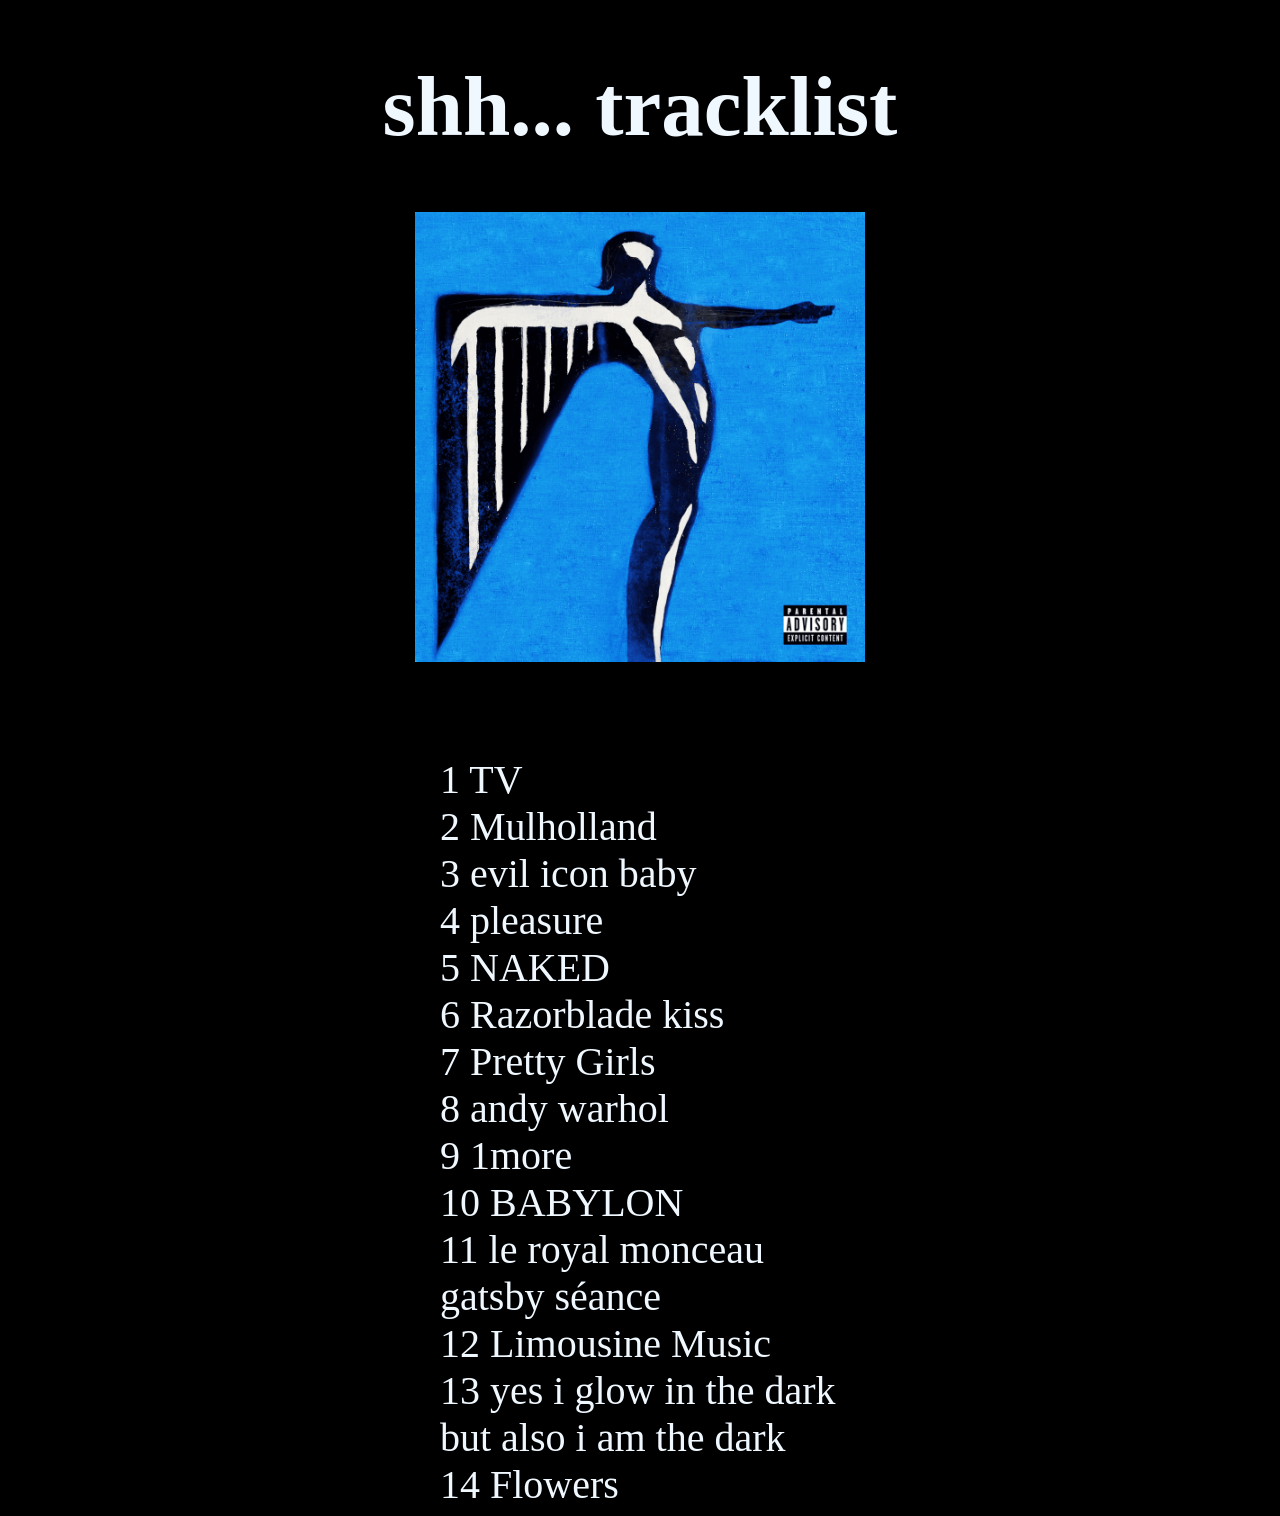
==== index.html @ 1313305a "Add files via upload" ====
<!DOCTYPE html>
<html lang="en">
<head>
    <a href="http://shh...tracklist"></a>
<link rel="stylesheet" href="style.css">
    <title>shh...</title>
</head>
<body>
    <h1>shh... tracklist
    </h1>
    <img src="shh.png" alt="shh" width="300"> 
    
  <p>
    <br><br>
1 TV <br>

2 Mulholland <br> 

3 evil icon baby <br>

4 pleasure <br>
 
5 NAKED <br>

6 Razorblade kiss <br> 

7 Pretty Girls <br>

8 andy warhol <br>

9 1more <br>

10 BABYLON <br>

11 le royal monceau gatsby séance <br>

12 Limousine Music <br>

13 yes i glow in the dark but also i am the dark  <br>

14 Flowers <br>
</p>
</body>
</html>
---- style.css ----
h1{
    font-size: 85px;
    color: aliceblue;
    text-align: center;
}
body{
    background-color: black;
    
}
img{
    width: 450px;
    height: 450px;
    display: block;
    margin: 0 auto;
}
p{  
    width: 400px;
    font-size: 40px;
    color: aliceblue;
     margin: 0 auto;
}
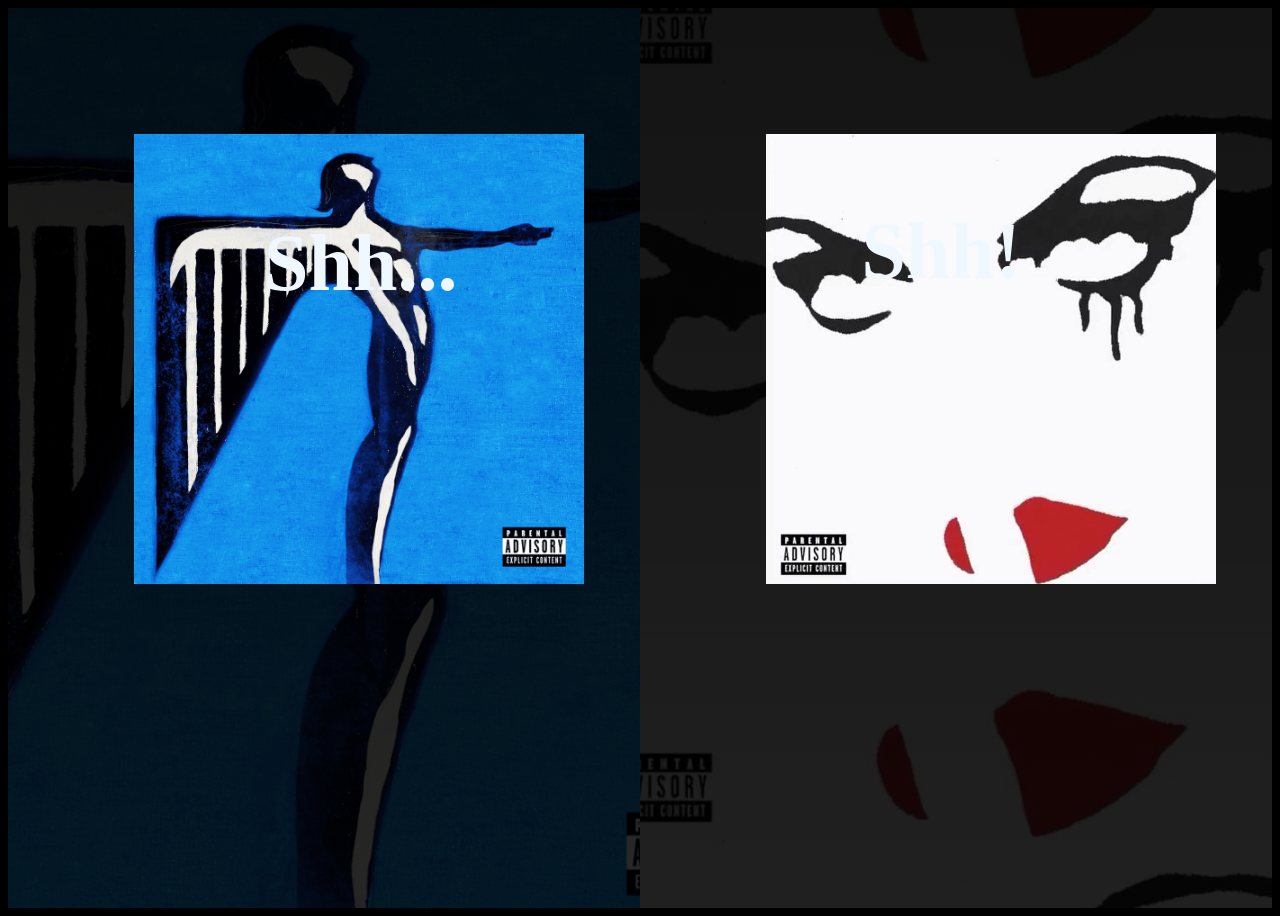
==== commit fcac9c8d: "Add files via upload" ====
--- a/index.html
+++ b/index.html
@@ -1,45 +1,27 @@
-
 <!DOCTYPE html>
 <html lang="en">
 <head>
-    <a href="http://shh...tracklist"></a>
-<link rel="stylesheet" href="style.css">
-    <title>shh...</title>
+    <link rel="stylesheet" href="style.css">
+    <meta charset="UTF-8">
+    <meta name="viewport" content="width=device-width, initial-scale=1.0">
+    <title>Shh...Shh!</title>
 </head>
 <body>
-    <h1>shh... tracklist
-    </h1>
-    <img src="shh.png" alt="shh" width="300"> 
-    
-  <p>
-    <br><br>
-1 TV <br>
-
-2 Mulholland <br> 
-
-3 evil icon baby <br>
-
-4 pleasure <br>
- 
-5 NAKED <br>
-
-6 Razorblade kiss <br> 
-
-7 Pretty Girls <br>
-
-8 andy warhol <br>
-
-9 1more <br>
-
-10 BABYLON <br>
-
-11 le royal monceau gatsby séance <br>
-
-12 Limousine Music <br>
-
-13 yes i glow in the dark but also i am the dark  <br>
-
-14 Flowers <br>
-</p>
+    <div class="container">
+      
+        <div class="left">
+           
+            <h2 class="top1">Shh...</h2>
+            <a href="pageleft.html">
+            <img class="photo1" src="shh.png" alt="">
+            </a>
+        </div>
+            <div class="right">
+            <h2 class="top2">Shh!</h2>
+            <a href="pageright.html">
+            <img class="photo2" src="shh!.jpg" alt="">
+            </a>
+        </div>
+    </div>
 </body>
 </html>
--- a/style.css
+++ b/style.css
@@ -1,21 +1,75 @@
-h1{
-    font-size: 85px;
+.container{
+    display: flex;
+    justify-content: space-between;
+}
+.left{
+   width: 50%;
+   min-height: 100vh;
+   background-image: linear-gradient(rgba(0, 0, 0, 0.9 ) , rgba(0,0,0,0.84)), url(shh.png);
+   background-size: 150%;
+   background-position: center;
+
+}
+.right{
+    position: relative;
+    min-height: 100vh;
+    width: 50%;
+    background-position: center;
+    background-size: 120%;
+   background-image: linear-gradient(rgba(0, 0, 0, 0.92 ) , rgba(0,0,0,0.87)), url(shh!.jpg);
+}
+.photo1{
+    transition: 0.3s;
+    margin-left: 20%;
+     margin-top: 20%;
+     width: 450px;
+    height: 450px;
+}
+.photo2{
+      transition: 0.3s;
+    margin-top: 20%;
+    margin-bottom: 20%;
+     margin-left: 20%;
+     width: 450px;
+    height: 450px;
+}
+ h2{ 
+    font-size: 80px;
     color: aliceblue;
-    text-align: center;
 }
-body{
+.left h2{
+    bottom: 525px;
+     position: absolute;
+    margin-left: 20%;
+}
+.right h2{
+     bottom: 545px;
+    position: absolute;
+    margin-left: 35%;
+}
+.photo1:hover{
+    transform: scale(1.06);
+}
+.photo2:hover{
+    transform: scale(1.06);
+}
+ body{
     background-color: black;
-    
 }
-img{
-    width: 450px;
-    height: 450px;
+.photo3{
+    width: 600px;
+    height: 600px;
     display: block;
     margin: 0 auto;
 }
-p{  
-    width: 400px;
-    font-size: 40px;
+h3{
+    text-align: center;
     color: aliceblue;
-     margin: 0 auto;
+    font-size: 100px;
+}
+
+p{
+    font-size: 60px;
+    color: aliceblue;
+    margin-left: 23%;
 }
